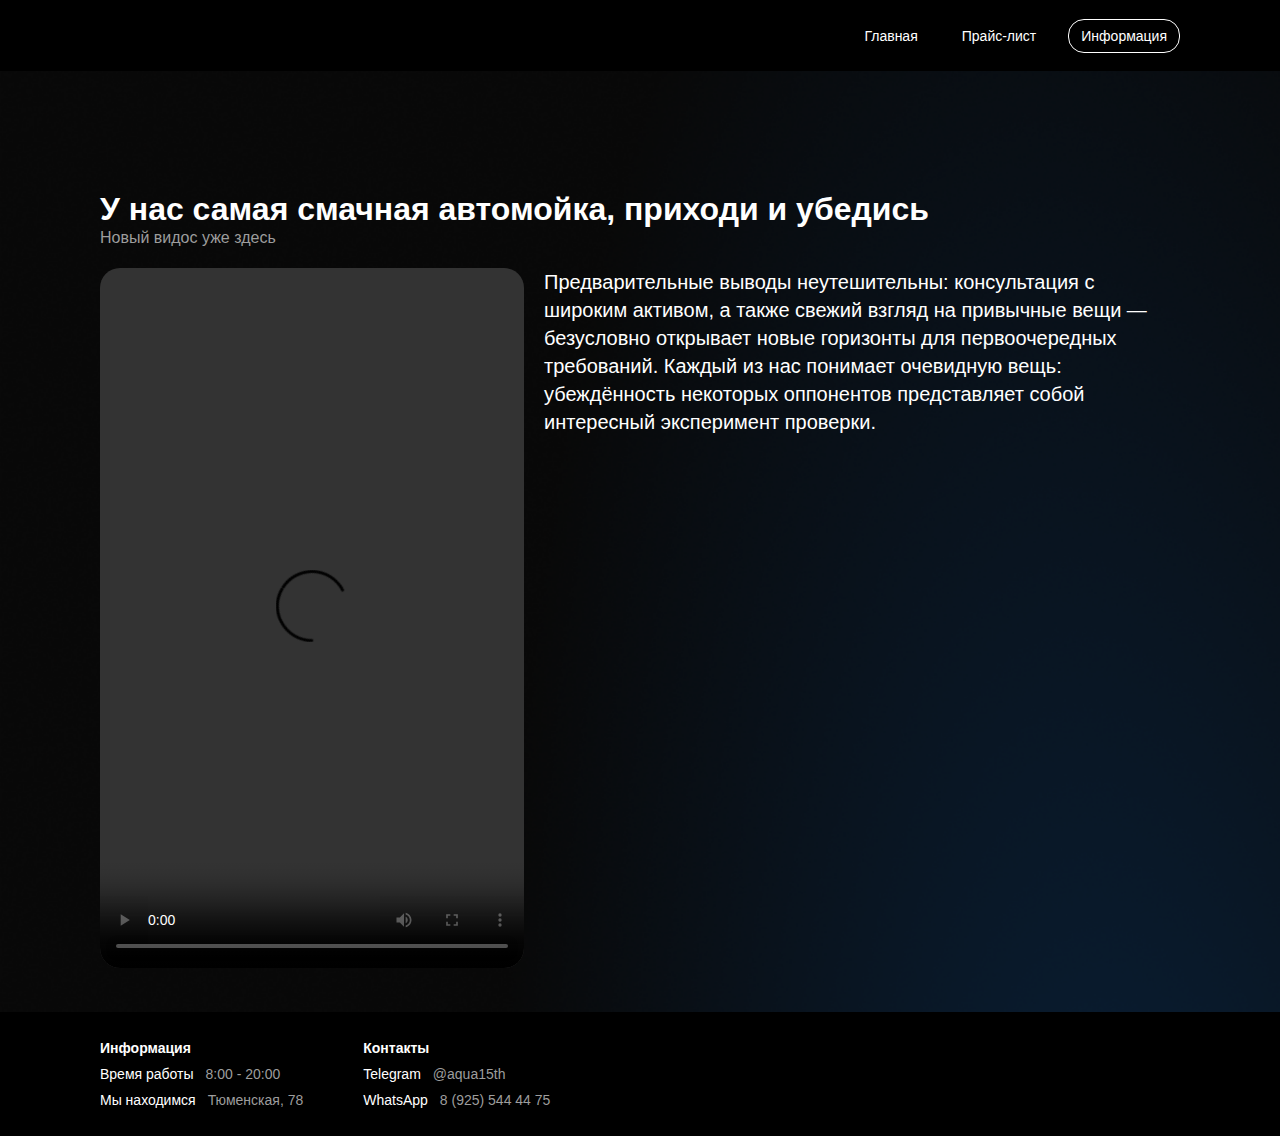
==== information.html @ 401d317d "готово" ====
<!DOCTYPE html>
<html lang="ru">
  <head>
    <meta charset="UTF-8" />
    <meta name="viewport" content="width=device-width, initial-scale=1.0" />
    <link rel="stylesheet" href="styles/styles.css" />
    <link rel="stylesheet" href="styles/information-page.css" />
    <title>15TH</title>
  </head>
  <body class="information-page">
    <header class="header">
      <div class="container">
        <nav class="header__nav">
          <a href="index.html" class="header__link"> Главная </a>
          <a href="price-list.html" class="header__link">Прайс-лист</a>
          <a href="information.html" class="header__link header__link--active">
            Информация
          </a>
        </nav>
      </div>
    </header>

    <div class="information-video-block">
      <div class="container">
        <h2 class="information-video-block__title">
          У нас самая смачная автомойка, приходи и убедись
        </h2>
        <span class="information-video-block__description">
          Новый видос уже здесь
        </span>

        <div class="information-video-block__content">
          <div class="information-video-block__video-wrapper">
            <video
              class="information-video-block__video"
              src="https://mega.nz/file/TW52kZaC#zYYwtGYQ8Qyq_pPRFqKkenouLRMWhXb7qfXzJNnL98o"
              controls
              autoplay
            ></video>
            <!-- <iframe
              class="information-video-block__video"
              frameborder="0"
              src="https://mega.nz/embed/TW52kZaC#zYYwtGYQ8Qyq_pPRFqKkenouLRMWhXb7qfXzJNnL98o!1a"
              allowfullscreen
              allow="autoplay;"
            ></iframe> -->
          </div>

          <span class="information-video-block__video-text">
            Предварительные выводы неутешительны: консультация с широким
            активом, а также свежий взгляд на привычные вещи — безусловно
            открывает новые горизонты для первоочередных требований. Каждый из
            нас понимает очевидную вещь: убеждённость некоторых оппонентов
            представляет собой интересный эксперимент проверки.
          </span>
        </div>
      </div>
    </div>

    <footer class="footer">
      <div class="container">
        <div class="footer__block footer-block">
          <h5 class="footer-block__title">Информация</h5>

          <div class="footer-block__item">
            <span class="footer-block__item-title">Время работы</span>
            <span class="footer-block__item-text">8:00 - 20:00</span>
          </div>
          <div class="footer-block__item">
            <span class="footer-block__item-title">Мы находимся</span>
            <span class="footer-block__item-text">Тюменская, 78</span>
          </div>
        </div>

        <div class="footer__block footer-block">
          <h5 class="footer-block__title">Контакты</h5>

          <div class="footer-block__item">
            <span class="footer-block__item-title">Telegram</span>
            <span class="footer-block__item-text">@aqua15th</span>
          </div>
          <div class="footer-block__item">
            <span class="footer-block__item-title">WhatsApp</span>
            <span class="footer-block__item-text">8 (925) 544 44 75</span>
          </div>
        </div>
      </div>
    </footer>
  </body>
</html>
---- styles/styles.css ----
* {
  box-sizing: border-box;
  margin: 0;
  padding: 0;
}

*,
*::before,
*::after {
  box-sizing: border-box;
}

input,
button,
textarea {
  font-family: inherit;
  font-size: inherit;
  font-weight: inherit;
  color: inherit;
  border: 0;
}
button {
  cursor: pointer;
  background-color: inherit;
}
input:focus,
select:focus,
textarea:focus {
    outline: none;
}
img {
  display: block;
}
h1,
h2,
h3,
h4,
h5,
h6 {
  font-weight: inherit;
  margin: 0;
  padding: 0;
  margin-block-start: 0;
  margin-block-end: 0;
}
p {
  padding: 0;
  margin: 0;
}

/*! main styles */
@font-face {
  font-family: "SF-Pro-Regular";
  src: local("SF-Pro-Text Regular"),
    local("SF-Pro-Text-Regular"),
    url("./fonts/SF-Pro-Text-Regular.otf") format("opentype");
}
@font-face {
  font-family: "SF-Pro-Medium";
  src: local("SF-Pro-Text Medium"),
    local("SF-Pro-Text-Medium"),
    url("./fonts/SF-Pro-Text-Medium.otf") format("opentype");
}
@font-face {
  font-family: "SF-Pro-Bold";
  src: local("SF-Pro-Text Bold"),
    local("SF-Pro-Text-Bold"),
    url("./fonts/SF-Pro-Text-Bold.otf") format("opentype");
}
@font-face {
  font-family: "SF-Pro-Black";
  src: local("SF-Pro-Text Black"),
    local("SF-Pro-Text-Black"),
    url("./fonts/SF-Pro-Text-Black.otf") format("opentype");
}

body {
  font-family: "SF-Pro-Regular", sans-serif;
}

.content {
  min-width: 100vw;
  max-width: 100vw;
  overflow-x: hidden;
}

/* ? block */
.block {
}

.block__title {
  font-family: 'SF-Pro-Bold', sans-serif;
  font-weight: 800;
  font-size: 64px;
  line-height: 76px;
  /* white-space: nowrap; */
}

.block__subtitle {
  font-size: 48px;
  line-height: 58px;
}

.block__description {
  font-size: 36px;
  line-height: 42px;
}

/* ? container */
.container {
  margin: 0 auto;
  width: 1080px;
  max-width: 100vw;
}

/* ? header */
.header {
  width: 100%;
  height: 71px;
  z-index: 10;

  position: fixed;
  top: 0;
  right: 0;
  left: 0;

  background-color: #000;
}

.header__nav {
  display: flex;
  justify-content: flex-end;
  text-align: center;
  align-items: center;
  /* margin: 0 auto; */
  /* width: 80%; */
  height: 71px;
}

.header__link {
  padding: 8px 12px;
  margin-right: 20px;

  font-size: 14px;
  line-height: 16px;
  color: #fff;
  text-decoration: none;
  border-radius: 16px;

  transition: all .2s;
}

.header__link:last-child {
  margin-right: 0;
}

.header__link:hover {
  color: #000;

  background-color: #fff;
}

.header__link--active {
  border: 1px solid #fff;
}

/* ? footer */
.footer {
  /* margin-top: auto; */
  padding: 28px 0;
  display: flex;

  color: #fff;

  background-color: #000000;
}

.footer .container {
  /* padding: 28px 0 85px 28px; */
  display: flex;
}

.footer-block {
  display: flex;
  flex-direction: column;
  margin-right: 60px;

  font-size: 14px;
  line-height: 16px;
}

.footer-block__title {
  font-weight: 600;
  font-size: 14px;
  line-height: 16px;
}

.footer-block__item {
  display: flex;
  margin-top: 10px;
}

.footer-block__item-title {
  margin-right: 12px;

  font-size: 14px;
  line-height: 16px;
  font-weight: 400;
}

.footer-block__item-text {
  font-size: 14px;
  line-height: 16px;
  font-weight: 400;

  color: #9D9D9D;
  text-decoration: none;
}

/* ? button */
.button {
  display: flex;
  justify-content: center;
  align-items: center;
  padding: 18px 30px;

  color: #fff;

  text-decoration: none;

  border-radius: 12px;
  transition: all .2s;
}

.button--primary {
  color: #fff;

  background-color: #1676EF;
}

.button--primary:hover {
  background-color: #4E95EF;
}

.button--secondary {
  color: #000;

  background-color: #FFFFFF;
  border: 1px solid #EAEAEA;
}

.button--borderless {
}

.button--borderless:hover {
  color: #000;
  
  background-color: #fff;
}

/* ? form */
.form {
  display: flex;
  flex-direction: column;
}

.form__title {
  margin-bottom: 4px;

  color: #B3B3B3;
  font-size: 12px;
  line-height: 16px;
}

.form__input {
  width: 100%;
  min-height: 48px;
  padding: 12px;

  font-family: 'SF-Pro-Bold', sans-serif;
  color: #000;
  font-weight: 600;
  font-size: 20px;
  line-height: 24px;

  border-radius: 12px;
  border: 0;
}


/*? media */
@media (max-width: 1024px) {
  .container {
    width: 940px;
  }

  .block__title {
    font-size: 56px;
    line-height: 64px;
  }
  
  .block__subtitle {
    font-size: 42px;
    line-height: 52px;
  }
  
  .block__description {
    font-size: 28px;
    line-height: 32px;
  }
}
@media (max-width: 992px)  {
  .container {
    width: 730px;
  }
}
@media (max-width: 768px)  {
  .container {
    width: 730px;
  }

  .block__title {
    font-size: 48px;
    line-height: 56px;
    white-space: inherit;
  }
  
  .block__subtitle {
    font-size: 32px;
    line-height: 36px;
  }
  
  .block__description {
    font-size: 24px;
    line-height: 28px;
  }
}
@media (max-width: 767px) {
  .header__nav {
    justify-content: center;
  }

  .footer .container {
    flex-direction: column;
  }

  .footer-block {
    margin-top: 40px;
  }

  .container {
    width: 350px;
  }

  .button {
    padding: 15px 20px;
  }

  .form__input {
    min-height: auto;
    padding: 8px;
  
    font-size: 16px;
    line-height: 22px;
  }

  .block__title {
    font-size: 32px;
    line-height: 38px;
    white-space: inherit;
  }
  
  .block__subtitle {
    font-size: 16px;
    line-height: 20px;
  }
  
  .block__description {
    font-size: 16px;
    line-height: 20px;
  }
}
---- styles/information-page.css ----
.information-page {
  background-image: url(../images/information-page-gradient.png);
  background-size: cover;
  background-repeat: no-repeat;
  background-color: #0B0B0B;
}

.information-video-block {
  padding: 190px 0 40px;
  min-height: 100vh;
}

.information-video-block .container {
  display: flex;
  flex-direction: column;
}

.information-video-block__title {
  font-family: 'SF-Pro-Black', sans-serif;
  font-weight: 900;
  font-size: 32px;
  line-height: 38px;

  color: #fff;
}

.information-video-block__description {
  font-size: 16px;
  line-height: 20px;
  color: #9D9D9D;
}

.information-video-block__content {
  margin-top: 20px;
  display: flex;
  width: 100%;
}

.information-video-block__video-wrapper {
  width: 40%;
  height: 100%;
}

.information-video-block__video {
  width: 100%;
  height: 700px;

  border-radius: 20px;
}

.information-video-block__video-text {
  margin-left: 20px;
  width: 60%;

  font-size: 20px;
  line-height: 28px;
  color: #FFFFFF;  
}

/* ? media */

@media (min-width: 320px) and (max-width: 767px) {
  .information-video-block {
    padding: 170px 0 55px;
  }
/* 
  .information-video-block__title {
    font-size: 32px;
    line-height: 38px;
  
    color: #fff;
  } */
  
  /* .information-video-block__description {
    font-size: 16px;
    line-height: 20px;
    color: #9D9D9D;
  } */
  
  .information-video-block__content {
    /* display: flex; */
    flex-direction: column-reverse;
    /* width: 100%; */
  }
  
  .information-video-block__video-wrapper {
    width: 100%;
  }
  
  .information-video-block__video {
    width: 100%;
  }
  
  .information-video-block__video-text {
    margin-bottom: 20px;
    margin-left: 0;
    width: 100%;
  
    font-size: 16px;
    line-height: 20px;
  }
}
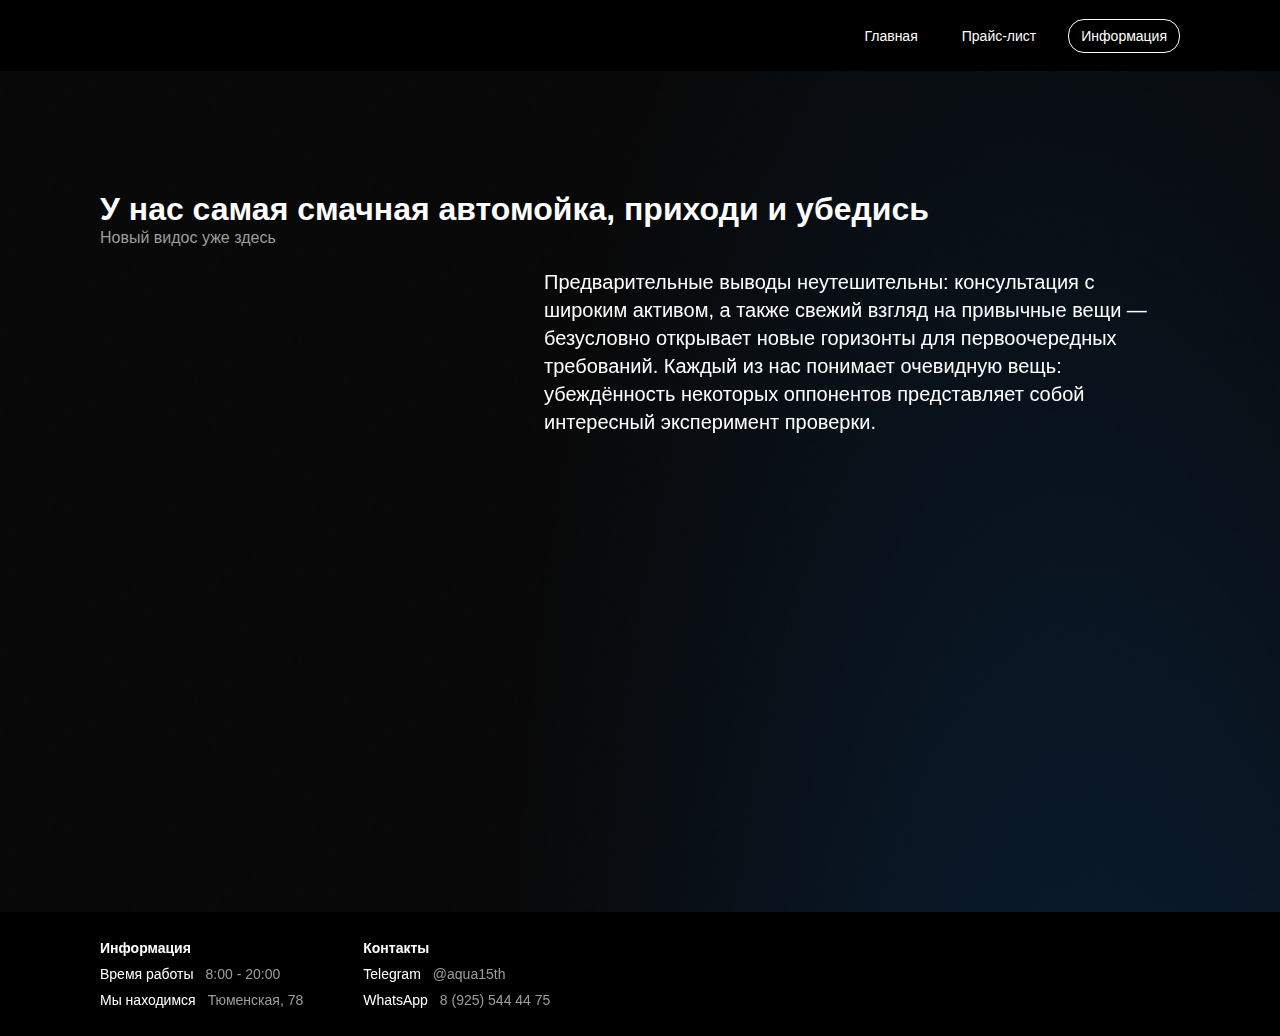
==== commit 7fc2a7bf: "вставил видео с меги" ====
--- a/information.html
+++ b/information.html
@@ -31,19 +31,13 @@
 
         <div class="information-video-block__content">
           <div class="information-video-block__video-wrapper">
-            <video
-              class="information-video-block__video"
-              src="https://mega.nz/file/TW52kZaC#zYYwtGYQ8Qyq_pPRFqKkenouLRMWhXb7qfXzJNnL98o"
-              controls
-              autoplay
-            ></video>
-            <!-- <iframe
+            <iframe
               class="information-video-block__video"
               frameborder="0"
               src="https://mega.nz/embed/TW52kZaC#zYYwtGYQ8Qyq_pPRFqKkenouLRMWhXb7qfXzJNnL98o!1a"
               allowfullscreen
               allow="autoplay;"
-            ></iframe> -->
+            ></iframe>
           </div>
 
           <span class="information-video-block__video-text">
--- a/styles/information-page.css
+++ b/styles/information-page.css
@@ -43,7 +43,7 @@
 
 .information-video-block__video {
   width: 100%;
-  height: 700px;
+  height: 600px;
 
   border-radius: 20px;
 }
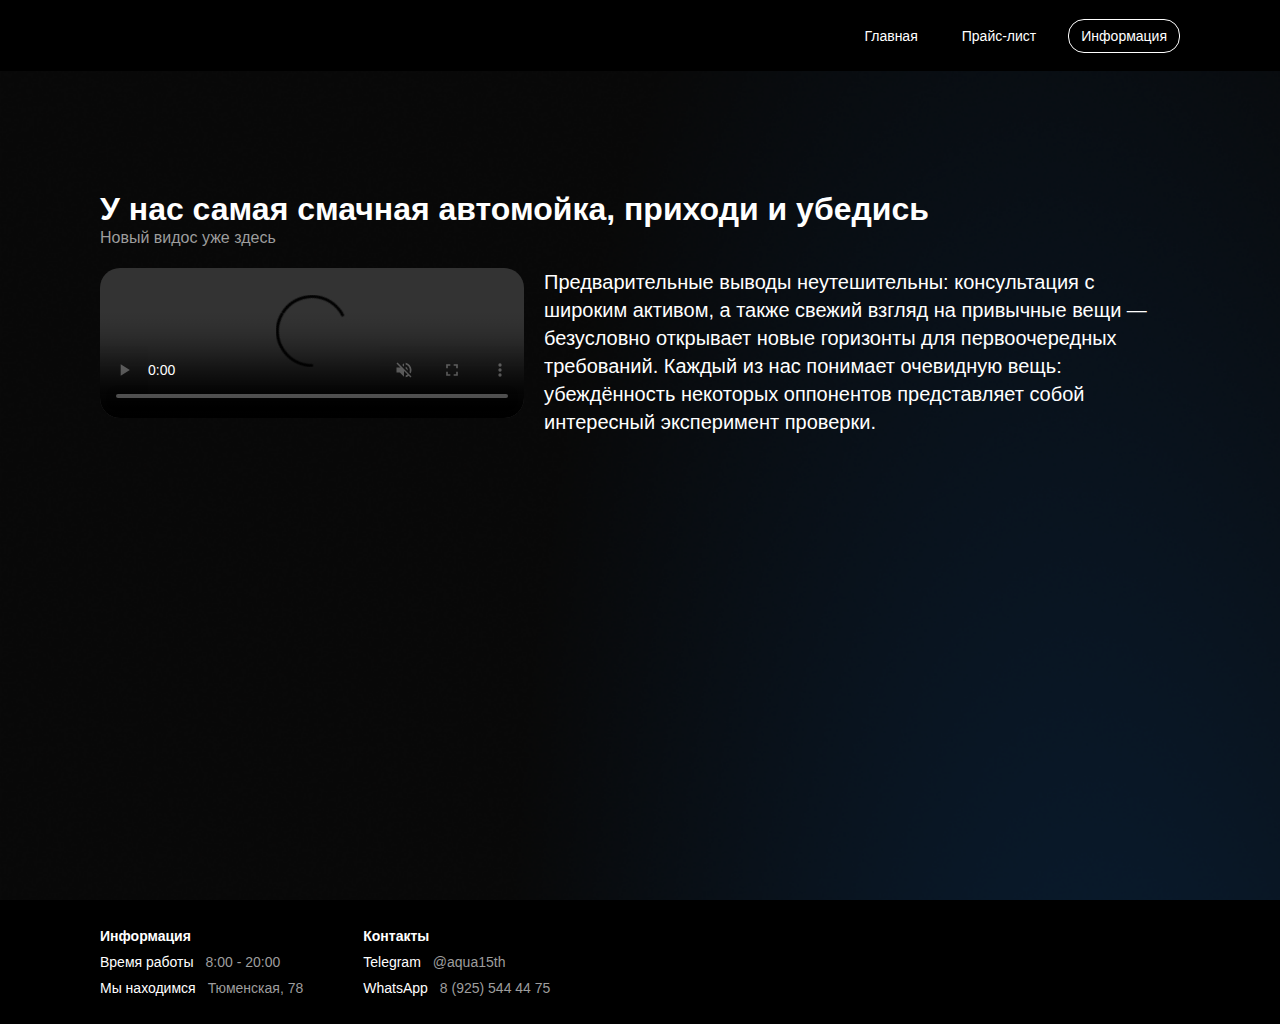
==== commit a97ac25e: "добавил свое видео" ====
--- a/information.html
+++ b/information.html
@@ -31,13 +31,14 @@
 
         <div class="information-video-block__content">
           <div class="information-video-block__video-wrapper">
-            <iframe
+            <video
               class="information-video-block__video"
-              frameborder="0"
-              src="https://mega.nz/embed/TW52kZaC#zYYwtGYQ8Qyq_pPRFqKkenouLRMWhXb7qfXzJNnL98o!1a"
-              allowfullscreen
-              allow="autoplay;"
-            ></iframe>
+              src="./images/IMG_1567.MOV"
+              controls
+              autoplay
+              muted
+              loop
+            ></video>
           </div>
 
           <span class="information-video-block__video-text">
--- a/styles/information-page.css
+++ b/styles/information-page.css
@@ -38,12 +38,10 @@
 
 .information-video-block__video-wrapper {
   width: 40%;
-  height: 100%;
 }
 
 .information-video-block__video {
   width: 100%;
-  height: 600px;
 
   border-radius: 20px;
 }
